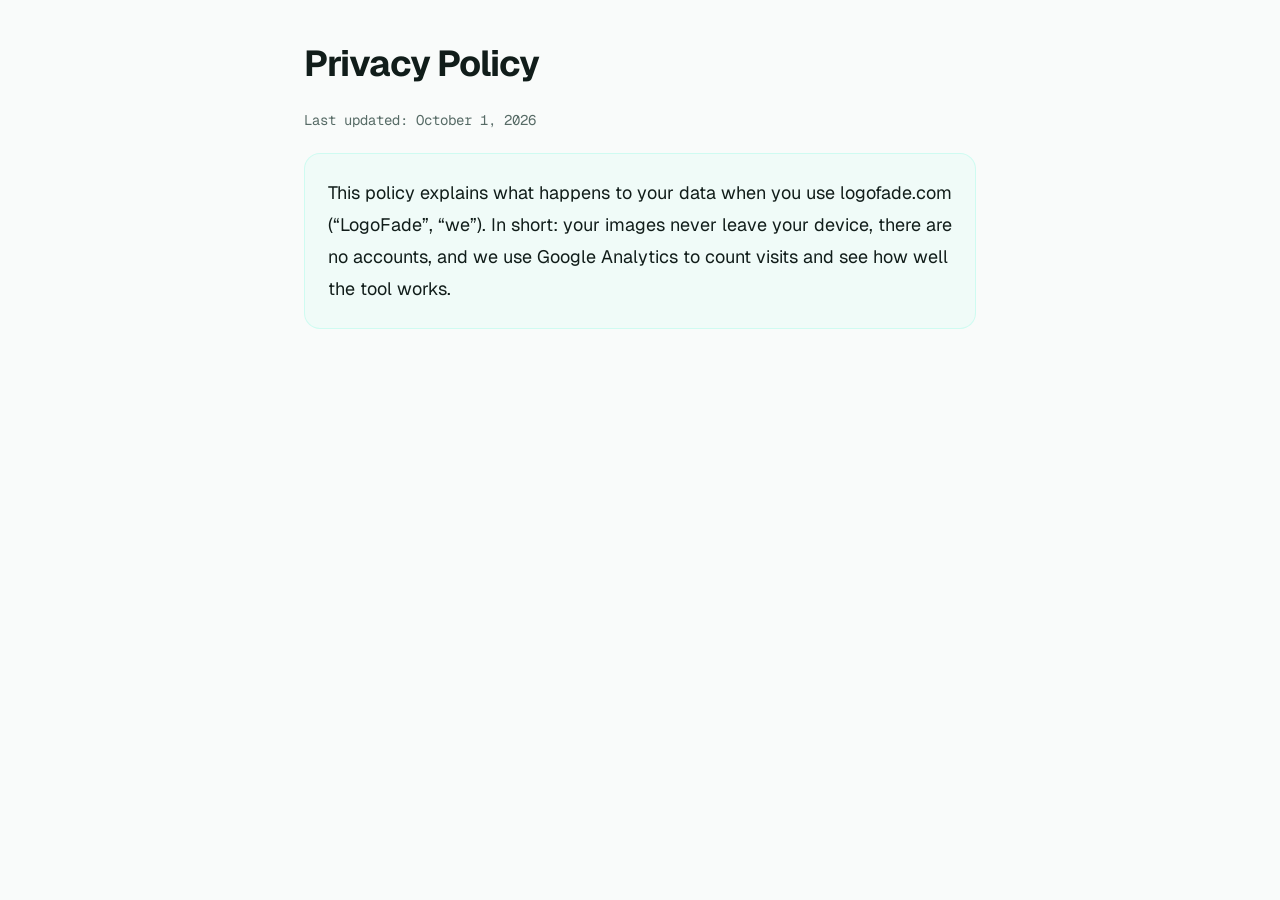
==== design/privacy/page-header/preview.html @ 214bfbfb "Add design specs + previews for /privacy and /terms prose pages" ====
<!doctype html>
<html lang="en">
<head>
<meta charset="UTF-8" />
<meta name="viewport" content="width=device-width, initial-scale=1.0" />
<title>/privacy — 页头预览（LogoFade）</title>
<link rel="preconnect" href="https://fonts.googleapis.com" />
<link rel="preconnect" href="https://fonts.gstatic.com" crossorigin />
<link href="https://fonts.googleapis.com/css2?family=Geist:wght@400;500;600;700&family=Geist+Mono:wght@400;500&display=swap" rel="stylesheet" />
<style>
  :root{
    --background:#f9fbfa; --foreground:#111d1a; --muted:#576b66;
    --teal-6:#6efcd90f; --teal-25:#6efcd940;
  }
  body{ background:var(--background); color:var(--foreground);
        font-family:"Geist",ui-sans-serif,system-ui,sans-serif;
        -webkit-font-smoothing:antialiased; margin:0; }
  .wrap{ max-width:672px; margin:0 auto; padding:40px 16px; }
  .h1{ font-size:2.25rem; font-weight:700; letter-spacing:-0.025em; margin:0; }
  .date{ margin-top:24px; font-family:"Geist Mono",ui-monospace,monospace;
         font-size:0.875rem; color:var(--muted); }
  .intro-card{ margin-top:24px; border-radius:1rem; background:var(--teal-6);
               padding:24px; box-shadow:inset 0 0 0 1px var(--teal-25); }
  .intro-card p{ margin:0; font-size:1.125rem; line-height:2rem; }
</style>
</head>
<body>
  <main class="wrap">
    <h1 class="h1">Privacy Policy</h1>
    <p class="date">Last updated: October 1, 2026</p>
    <div class="intro-card">
      <p>This policy explains what happens to your data when you use logofade.com (&ldquo;LogoFade&rdquo;, &ldquo;we&rdquo;). In short: your images never leave your device, there are no accounts, and we use Google Analytics to count visits and see how well the tool works.</p>
    </div>
  </main>
</body>
</html>
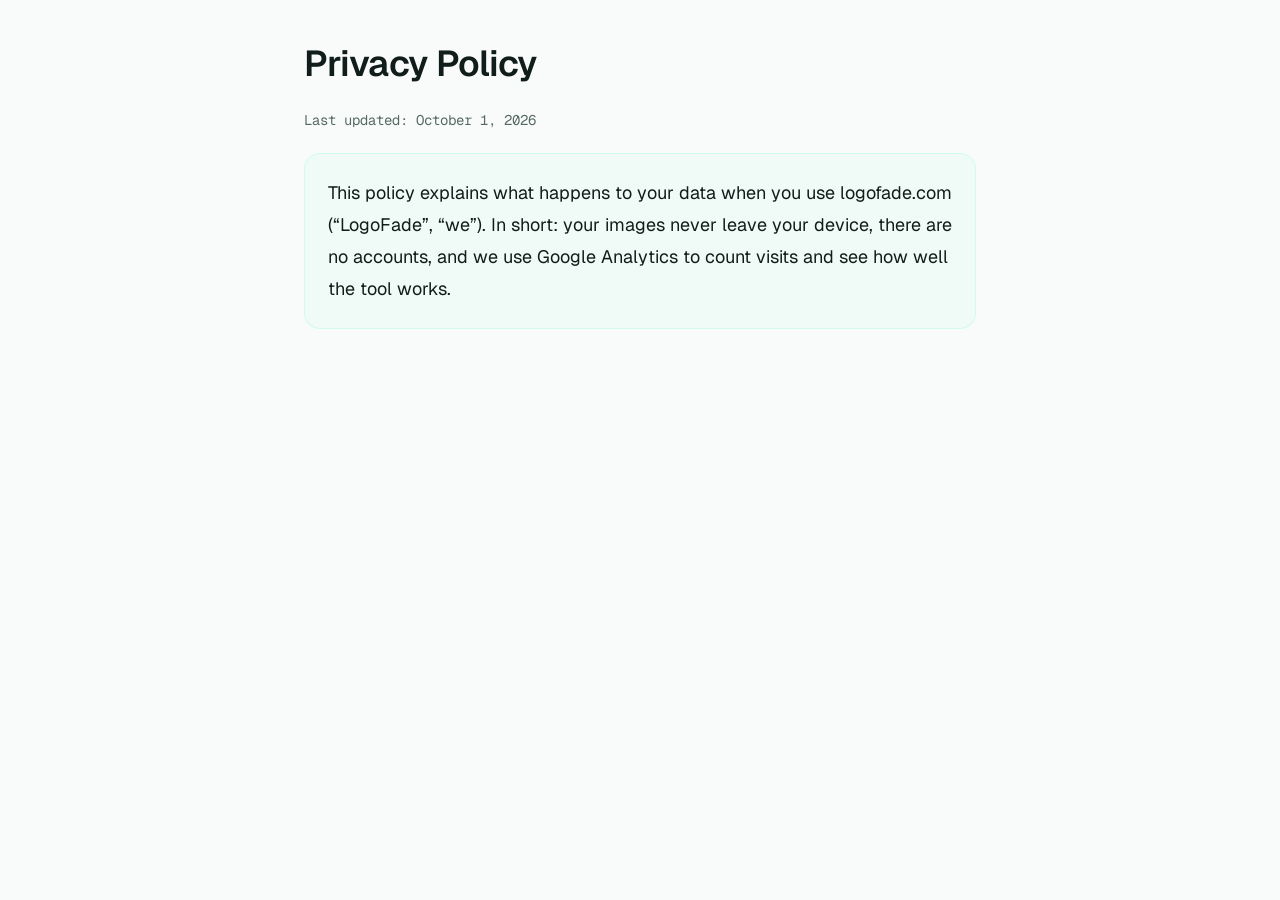
==== commit 9b8ab8b4: "Sync CONTRIBUTING.md to final values (H1/H2 weights, buttons, registrations, spacing, pricing); upda" ====
--- a/design/privacy/page-header/preview.html
+++ b/design/privacy/page-header/preview.html
@@ -16,7 +16,8 @@
         font-family:"Geist",ui-sans-serif,system-ui,sans-serif;
         -webkit-font-smoothing:antialiased; margin:0; }
   .wrap{ max-width:672px; margin:0 auto; padding:40px 16px; }
-  .h1{ font-size:2.25rem; font-weight:700; letter-spacing:-0.025em; margin:0; }
+  .h1{ font-size:1.875rem; font-weight:600; letter-spacing:-0.025em; margin:0; }
+  @media (min-width:640px){ .h1{ font-size:2.25rem; } }
   .date{ margin-top:24px; font-family:"Geist Mono",ui-monospace,monospace;
          font-size:0.875rem; color:var(--muted); }
   .intro-card{ margin-top:24px; border-radius:1rem; background:var(--teal-6);
